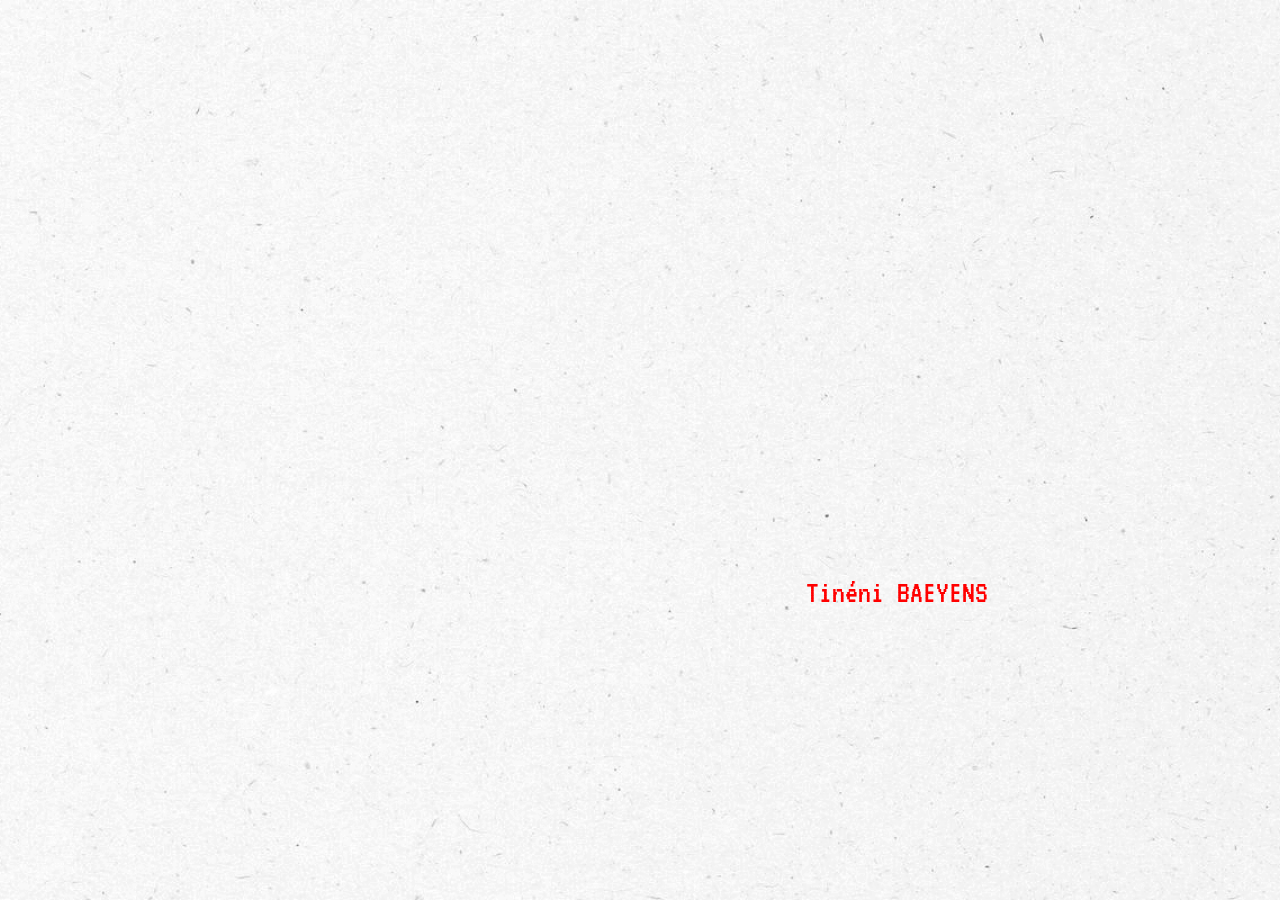
==== index.html @ 8edfbca4 "republish" ====
<!DOCTYPE html>
<html lang="en">
<head>
    <meta charset="UTF-8">
    <meta name="viewport" content="width=device-width, initial-scale=1.0">
    <link href="style.css" rel="stylesheet">
    <script src="script.js" defer></script>
    <title>Portfolio</title>
</head>
<body>



    <div id="dvdText" style="position: fixed; font-size: 2rem; color:white;">Tinéni BAEYENS</div>
    </div>
  
</body>
</html>
---- style.css ----
@import url('https://fonts.googleapis.com/css2?family=Rubik+Mono+One&family=VT323&display=swap');


body {
    font-family : 'VT323';
    background : url('../images/backgroundtexture.gif') no-repeat center center fixed; 
    background-size : cover;
}
.centered {
    display: flex;
    justify-content: center;
    align-items: center;
    height: 85vh;
    width: 100%;
   }

   #introText {
    font-family : 'VT323';
    color : black; 
    display: flex   ;
    justify-content: center;
    align-items: center;
   }

   .box {
    width: 200px; /* Largeur fixe pour toutes les boîtes */
    height: 100px; /* Hauteur fixe pour toutes les boîtes */
    margin: 10px; /* Marge pour espacer les boîtes */
    border: 1px solid black; /* Bordure pour chaque boîte */
    display: flex; /* Utilisez flexbox pour centrer le texte */
    justify-content: center; /* Centre le texte horizontalement */
    align-items: center; /* Centre le texte verticalement */
    cursor : pointer; 
}
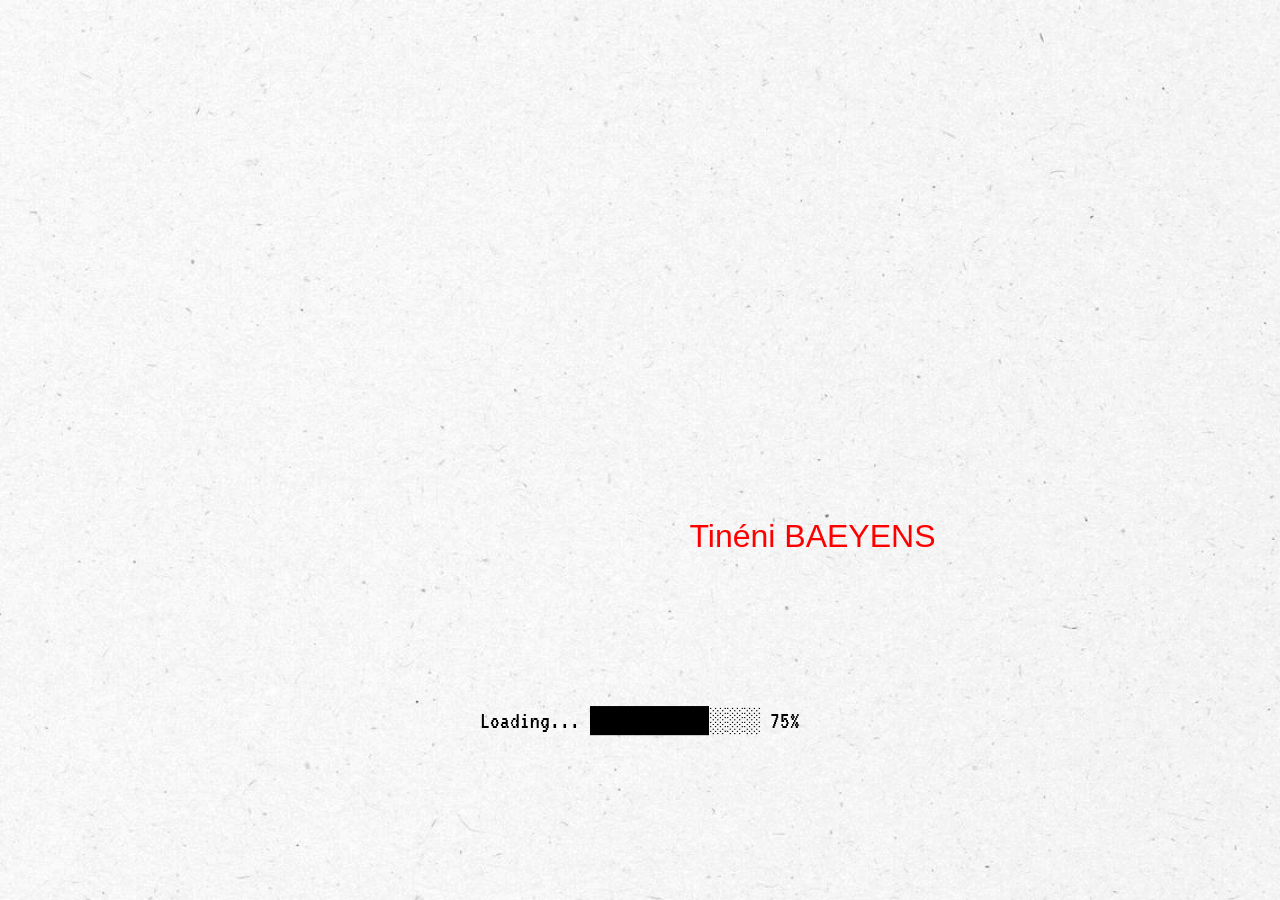
==== commit 5e7230c0: "rajout d'un loading dans l'index" ====
--- a/index.html
+++ b/index.html
@@ -8,11 +8,7 @@
     <title>Portfolio</title>
 </head>
 <body>
-
-
-
-    <div id="dvdText" style="position: fixed; font-size: 2rem; color:white;">Tinéni BAEYENS</div>
-    </div>
-  
+    <div id="dvdText" style="position: fixed; font-size: 2rem; color:black;">Tinéni BAEYENS</div>
+    <div id="loadingText" style="position: fixed; top: 80%; left: 50%; transform: translate(-50%, -50%); font-size: 1.5rem; color: black;">Loading... ███████░░░ 75%</div>
 </body>
-</html>+</html>
--- a/style.css
+++ b/style.css
@@ -1,36 +1,20 @@
-
 @import url('https://fonts.googleapis.com/css2?family=Rubik+Mono+One&family=VT323&display=swap');
 
-
 body {
-    font-family : 'VT323';
-    background : url('../images/backgroundtexture.gif') no-repeat center center fixed; 
-    background-size : cover;
-}
-.centered {
-    display: flex;
-    justify-content: center;
-    align-items: center;
-    height: 85vh;
-    width: 100%;
-   }
-
-   #introText {
-    font-family : 'VT323';
-    color : black; 
-    display: flex   ;
-    justify-content: center;
-    align-items: center;
-   }
-
-   .box {
-    width: 200px; /* Largeur fixe pour toutes les boîtes */
-    height: 100px; /* Hauteur fixe pour toutes les boîtes */
-    margin: 10px; /* Marge pour espacer les boîtes */
-    border: 1px solid black; /* Bordure pour chaque boîte */
-    display: flex; /* Utilisez flexbox pour centrer le texte */
-    justify-content: center; /* Centre le texte horizontalement */
-    align-items: center; /* Centre le texte verticalement */
-    cursor : pointer; 
+    font-family: 'VT323';
+    background: url('../images/backgroundtexture.gif') no-repeat center center fixed; 
+    background-size: cover;
 }
 
+#dvdText {
+    font-family: 'Rubik Mono One', sans-serif;
+}
+
+#loadingText {
+    animation: flicker 0.5s infinite alternate;
+}
+
+@keyframes flicker {
+    0% { opacity: 1; }
+    100% { opacity: 0.7; }
+}
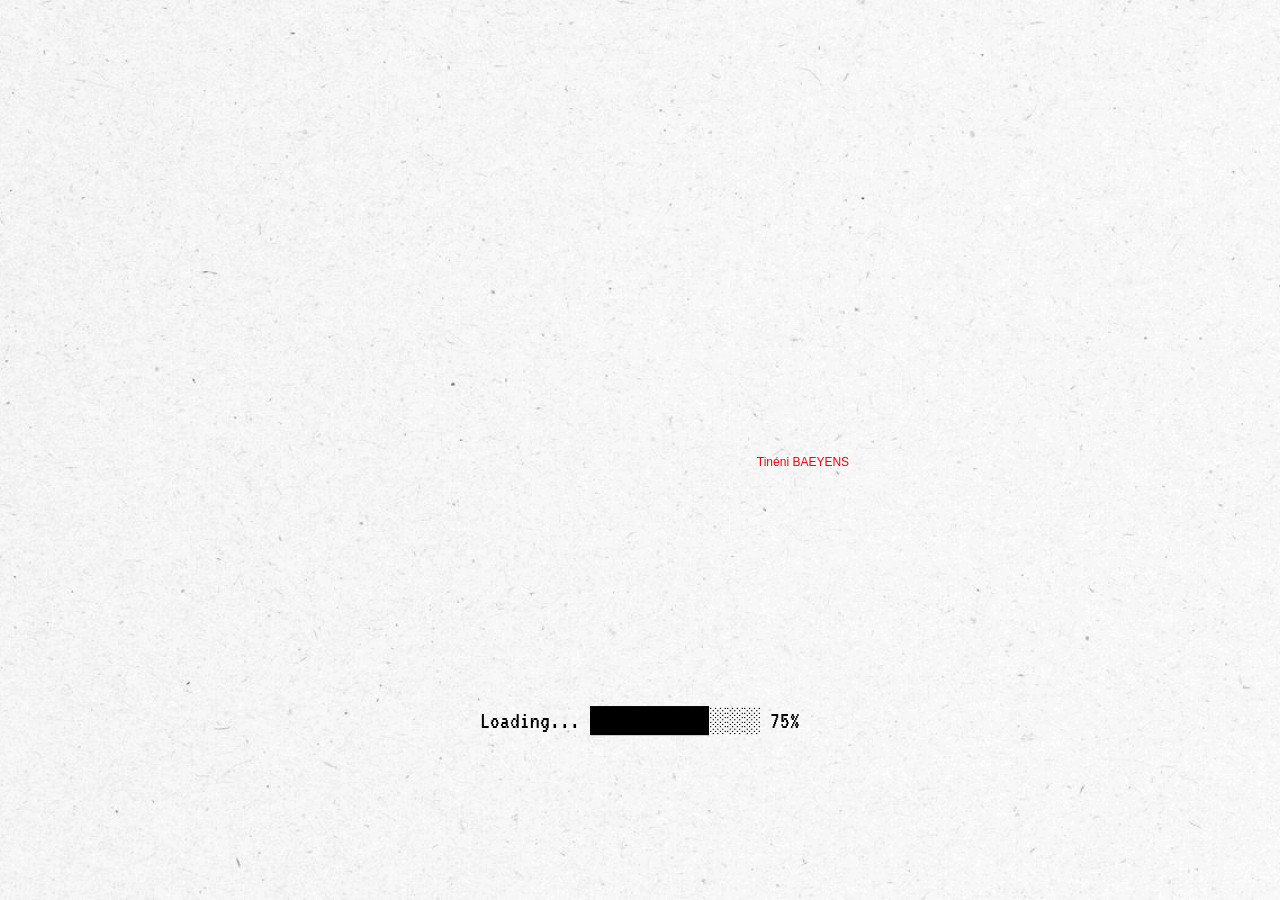
==== commit d0c40d85: "t mq" ====
--- a/index.html
+++ b/index.html
@@ -8,7 +8,7 @@
     <title>Portfolio</title>
 </head>
 <body>
-    <div id="dvdText" style="position: fixed; font-size: 2rem; color:black;">Tinéni BAEYENS</div>
+    <div id="dvdText" style="position: fixed;  color:black;">Tinéni BAEYENS</div>
     <div id="loadingText" style="position: fixed; top: 80%; left: 50%; transform: translate(-50%, -50%); font-size: 1.5rem; color: black;">Loading... ███████░░░ 75%</div>
 </body>
 </html>
--- a/style.css
+++ b/style.css
@@ -18,3 +18,48 @@
     0% { opacity: 1; }
     100% { opacity: 0.7; }
 }
+
+/* Pour les petits écrans (moins de 600px de largeur) */
+@media only screen and (max-width: 600px) {
+    body {
+        font-size: 8px;
+    }
+
+    #dvdText {
+        font-size: 8px;
+    }
+
+    #loadingText {
+        font-size: 8px;
+    }
+}
+
+/* Pour les écrans moyens (entre 600px et 1024px) */
+@media only screen and (min-width: 600px) and (max-width: 1024px) {
+    body {
+        font-size: 8px;
+    }
+
+    #dvdText {
+        font-size: 8px;
+    }
+
+    #loadingText {
+        font-size: 8px;
+    }
+}
+
+/* Pour les grands écrans (plus de 1024px) */
+@media only screen and (min-width: 1024px) {
+    body {
+        font-size: 12pxx;
+    }
+
+    #dvdText {
+        font-size: 12px;
+    }
+
+    #loadingText {
+        font-size: 12px;
+    }
+}
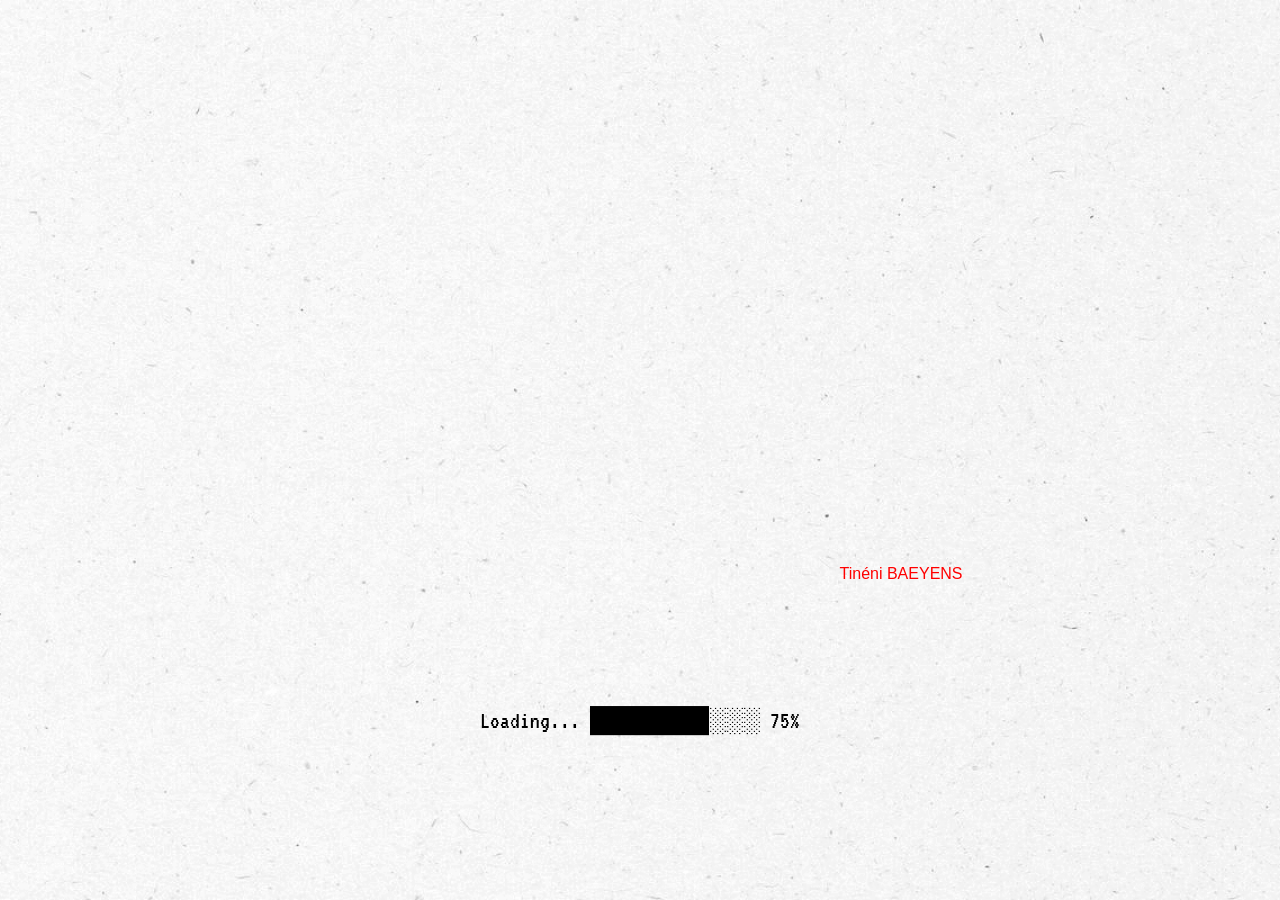
==== commit 8543f311: "t mq" ====
--- a/index.html
+++ b/index.html
@@ -8,7 +8,7 @@
     <title>Portfolio</title>
 </head>
 <body>
-    <div id="dvdText" style="position: fixed;  color:black;">Tinéni BAEYENS</div>
+    <div id="dvdText" style="position: fixed; font-size : 1rem;  color:black;">Tinéni BAEYENS</div>
     <div id="loadingText" style="position: fixed; top: 80%; left: 50%; transform: translate(-50%, -50%); font-size: 1.5rem; color: black;">Loading... ███████░░░ 75%</div>
 </body>
 </html>
